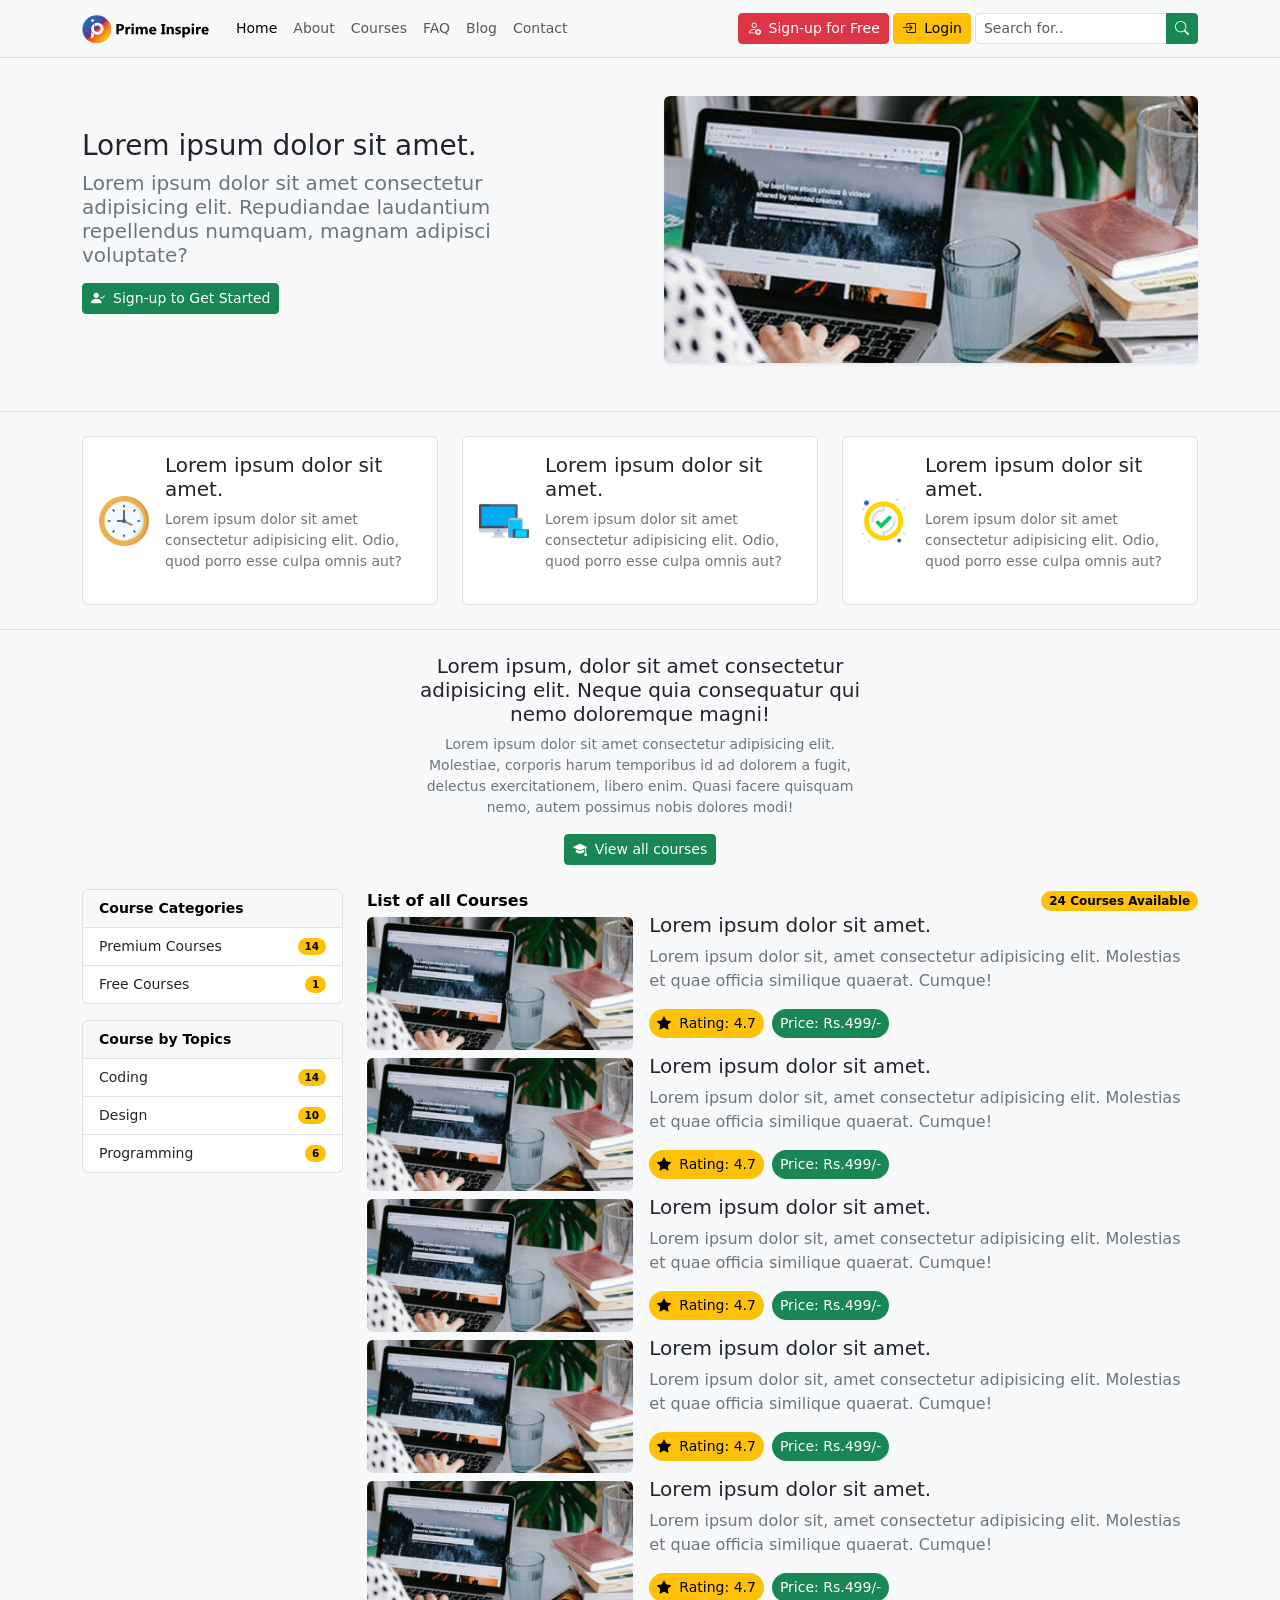
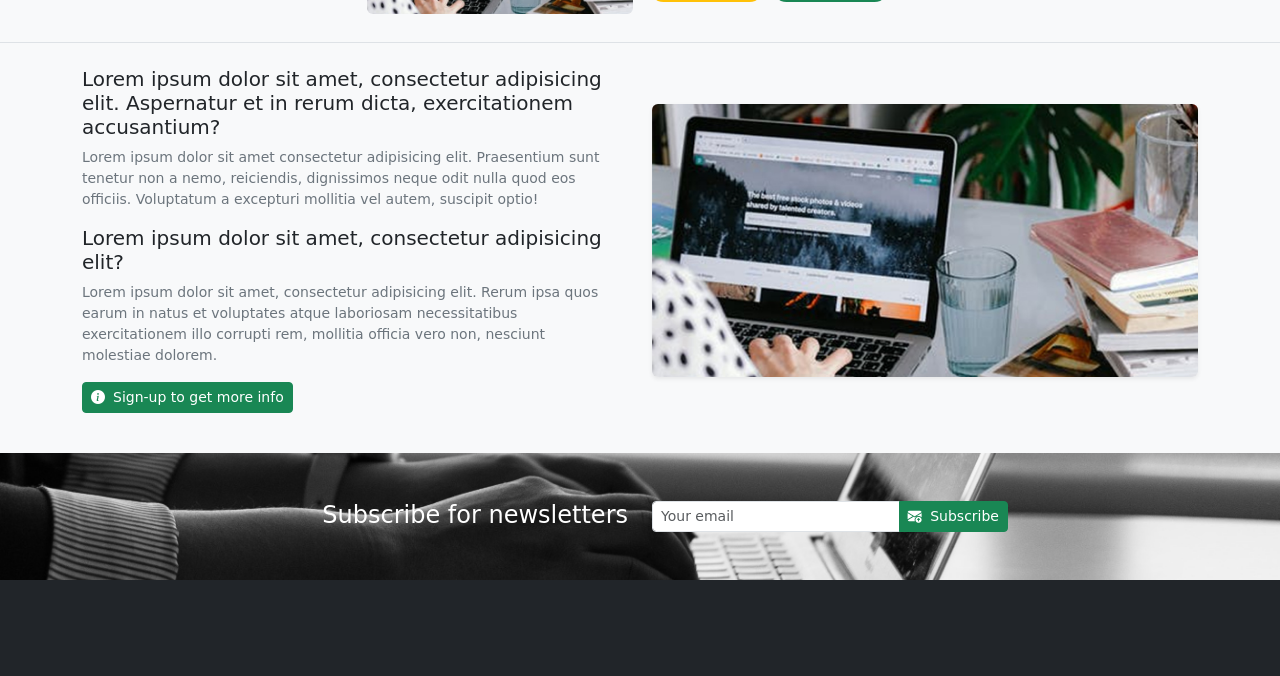
==== index.html @ b29a6190 "Creating Main Footer" ====
<!DOCTYPE html>
<html lang="en">
<head>
    <meta charset="UTF-8">
    <meta name="viewport" content="width=device-width, initial-scale=1.0">
    <title>Document</title>
    <link rel="stylesheet" href="https://cdn.jsdelivr.net/npm/bootstrap@5.3.8/dist/css/bootstrap.min.css">
    <link rel="stylesheet" href="https://cdn.jsdelivr.net/npm/bootstrap-icons@1.13.1/font/bootstrap-icons.min.css">
    <link rel="stylesheet" href="styles.css">
</head>
<body class="bg-light pt-5">

    <!-- Navbar -->
     <nav class="navbar navbar-expand-lg bg-light fixed-top border-bottom small blur-filter">
        <div class="container">
            <a href="#" class="navbar-brand">
                <img src="img/Prime-Inspire-Logo.svg" alt="">
            </a>
            <button
                class="navbar-toggler border-0"
                type="button"
                data-bs-toggle="collapse"
                data-bs-target="#navbar-content"
                aria-controls="navbar-content"
                aria-expanded="false"
                aria-label="Toggle Navigation">
                <span class="navbar-toggler-icon"></span>
            </button>
            <div class="collapse navbar-collapse" id="navbar-content">
                <ul class="navbar-nav me-auto mb-2 mb-lg-0">
                    <li class="nav-item">
                        <a href="#" class="nav-link active" aria-current="page">Home</a>
                    </li>
                    <li class="nav-item">
                        <a href="#" class="nav-link">About</a>
                    </li>
                    <li class="nav-item">
                        <a href="#" class="nav-link">Courses</a>
                    </li>
                    <li class="nav-item">
                        <a href="#" class="nav-link">FAQ</a>
                    </li>
                    <li class="nav-item">
                        <a href="#" class="nav-link">Blog</a>
                    </li>
                    <li class="nav-item">
                        <a href="#" class="nav-link">Contact</a>
                    </li>
                </ul>
                <div class="ms-auto me-1 d-grid d-md-block gap-2 mb-2 mb-md-0">
                    <a href="#" class="btn btn-sm btn-danger align-items-center d-inline-flex text-center justify-content-center">
                        <i class="bi bi-person-add me-2"></i>
                        Sign-up for Free
                    </a>
                    <a href="#" class="btn btn-sm btn-warning align-items-center d-inline-flex text-center justify-content-center">
                        <i class="bi bi-box-arrow-in-right me-2"></i>
                        Login
                    </a>
                </div>
                <form class="d-flex" role="search">
                    <div class="input-group">
                        <input type="search" class="form-control form-control-sm" placeholder="Search for..">
                        <button type="submit" class="btn btn-sm btn-success">
                            <i class="bi bi-search"></i>
                        </button>
                    </div>
                </form>
            </div>
        </div>
     </nav>
    <!-- Navbar -->

    <!-- Home Banner -->
     <header class="main-header py-5 border-bottom">
        <div class="container">
            <div class="row align-items-center gx-5">
                <div class="col-md-6">
                    <div class="home-header-text-holder pe-md-5">
                        <h1 class="fs-3 fw-normal">Lorem ipsum dolor sit amet.</h1>
                        <h2 class="fs-5 fw-light text-secondary">Lorem ipsum dolor sit amet consectetur adipisicing elit. Repudiandae laudantium repellendus numquam, magnam adipisci voluptate?</h2>
                        <a href="#" class="btn btn-sm btn-success mt-2 mb-3 d-inline-flex text-center justify-content-center">
                            <i class="bi bi-person-check-fill me-2"></i>
                            Sign-up to Get Started
                        </a>
                    </div>
                </div>
                <div class="col-md-6">
                    <div class="home-header-image-holder">
                        <img src="img/main-header.jpg" alt="" class="rounded img-fluid shadow-sm full-width">
                    </div>
                </div>
            </div>
        </div>
     </header>
    <!-- Home Banner -->

     <!-- Site Features -->
      <section class="site-features py-4 border-bottom">
            <div class="container">
                <div class="row">
                    <div class="col-md-4">
                        <div class="feature-item d-flex align-items-center bg-white p-3 border rounded mb-md-0 mb-3">
                            <div class="flex-shrink-0">
                                <img src="img/clock.png" alt="" class="img-fluid">
                            </div>
                            <div class="flex-grow-1 ms-3">
                                <h3 class="fs-5">Lorem ipsum dolor sit amet.</h3>
                                <p class="small text-secondary">
                                    Lorem ipsum dolor sit amet consectetur adipisicing elit. Odio, quod porro esse culpa omnis aut?
                                </p>
                            </div>
                        </div>
                    </div>
                    <div class="col-md-4">
                        <div class="feature-item d-flex align-items-center bg-white p-3 border rounded mb-md-0 mb-3">
                            <div class="flex-shrink-0">
                                <img src="img/responsive.png" alt="" class="img-fluid">
                            </div>
                            <div class="flex-grow-1 ms-3">
                                <h3 class="fs-5">Lorem ipsum dolor sit amet.</h3>
                                <p class="small text-secondary">
                                    Lorem ipsum dolor sit amet consectetur adipisicing elit. Odio, quod porro esse culpa omnis aut?
                                </p>
                            </div>
                        </div>
                    </div>
                    <div class="col-md-4">
                        <div class="feature-item d-flex align-items-center bg-white p-3 border rounded mb-md-0 mb-3">
                            <div class="flex-shrink-0">
                                <img src="img/tick.png" alt="" class="img-fluid">
                            </div>
                            <div class="flex-grow-1 ms-3">
                                <h3 class="fs-5">Lorem ipsum dolor sit amet.</h3>
                                <p class="small text-secondary">
                                    Lorem ipsum dolor sit amet consectetur adipisicing elit. Odio, quod porro esse culpa omnis aut?
                                </p>
                            </div>
                        </div>
                    </div>
                </div>
            </div>
      </section>
     <!-- Site Features -->

     <!-- Course Loop -->
      <section class="course-loop py-4 border-bottom">
        <div class="container">
            <div class="row justify-content-center">
                <div class="col-md-5">
                    <div class="course-loop-heading text-md-center mb-4">
                        <h4 class="fs-5">
                            Lorem ipsum, dolor sit amet consectetur adipisicing elit. Neque quia consequatur qui nemo doloremque magni!
                        </h4>
                        <p class="small text-secondary">Lorem ipsum dolor sit amet consectetur adipisicing elit. Molestiae, corporis harum temporibus id ad dolorem a fugit, delectus exercitationem, libero enim. Quasi facere quisquam nemo, autem possimus nobis dolores modi!</p>
                        <a href="#" class="btn btn-sm btn-success d-inline-flex align-items-center justify-content-center">
                            <i class="bi bi-mortarboard-fill me-2"></i>
                            View all courses
                        </a>
                    </div>
                </div>
            </div>
            <div class="row">
                <div class="col-md-3">
                    <div class="list-group small mb-3">
                        <div class="list-group-item text-bg-light fw-bold">Course Categories</div>
                        <a href="#" class="list-group-item list-group-item-action d-flex justify-content-between align-items-center">
                            Premium Courses
                            <span class="badge text-bg-warning rounded-pill">14</span>
                        </a>
                        <a href="#" class="list-group-item list-group-item-action d-flex justify-content-between align-items-center">
                            Free Courses
                            <span class="badge text-bg-warning rounded-pill">1</span>
                        </a>
                    </div>
                    <div class="list-group small mb-3">
                        <div class="list-group-item text-bg-light fw-bold">Course by Topics</div>
                        <a href="#" class="list-group-item list-group-item-action d-flex justify-content-between align-items-center">
                            Coding
                            <span class="badge text-bg-warning rounded-pill">14</span>
                        </a>
                        <a href="#" class="list-group-item list-group-item-action d-flex justify-content-between align-items-center">
                            Design
                            <span class="badge text-bg-warning rounded-pill">10</span>
                        </a>
                        <a href="#" class="list-group-item list-group-item-action d-flex justify-content-between align-items-center">
                            Programming
                            <span class="badge text-bg-warning rounded-pill">6</span>
                        </a>
                    </div>
                </div>
                <div class="col-md-9">
                    <div class="list-group-item text-bg-light fw-bold d-flex justify-content-between align-items-center">
                        List of all Courses
                        <span class="badge text-bg-warning rounded-pill">24 Courses Available</span>
                    </div>
                    <a href="#" class="list-group-item list-group-item-action">
                        <div class="row align-items-center g-3">
                            <div class="col-md-4">
                                <div class="course-image-holder">
                                    <img src="img/main-header.jpg" alt="" class="rounded img-fluid mb-md-0 mt-md-0 mt-2">
                                
                                </div>
                            </div>
                            <div class="col-md-8">
                                <h5>Lorem ipsum dolor sit amet.</h5>
                                <p class="text-secondary">Lorem ipsum dolor sit, amet consectetur adipisicing elit. Molestias et quae officia similique quaerat. Cumque!</p>
                                <p class="d-inline-flex align-item-center">
                                    <span class="me-2 rounded-pill text-bg-warning px-2 py-1 small d-inline-flex align-items-center">
                                        <i class="bi bi-star-fill me-2"></i>
                                        Rating: 4.7
                                    </span>
                                    <span class="rounded-pill text-bg-success px-2 py-1 small">
                                        Price: Rs.499/-
                                    </span>
                                </p>
                            </div>
                        </div>
                    </a>
                    <a href="#" class="list-group-item list-group-item-action">
                        <div class="row align-items-center g-3">
                            <div class="col-md-4">
                                <div class="course-image-holder">
                                    <img src="img/main-header.jpg" alt="" class="rounded img-fluid mb-md-0 mt-md-0 mt-2">
                                
                                </div>
                            </div>
                            <div class="col-md-8">
                                <h5>Lorem ipsum dolor sit amet.</h5>
                                <p class="text-secondary">Lorem ipsum dolor sit, amet consectetur adipisicing elit. Molestias et quae officia similique quaerat. Cumque!</p>
                                <p class="d-inline-flex align-item-center">
                                    <span class="me-2 rounded-pill text-bg-warning px-2 py-1 small d-inline-flex align-items-center">
                                        <i class="bi bi-star-fill me-2"></i>
                                        Rating: 4.7
                                    </span>
                                    <span class="rounded-pill text-bg-success px-2 py-1 small">
                                        Price: Rs.499/-
                                    </span>
                                </p>
                            </div>
                        </div>
                    </a>
                    <a href="#" class="list-group-item list-group-item-action">
                        <div class="row align-items-center g-3">
                            <div class="col-md-4">
                                <div class="course-image-holder">
                                    <img src="img/main-header.jpg" alt="" class="rounded img-fluid mb-md-0 mt-md-0 mt-2">
                                
                                </div>
                            </div>
                            <div class="col-md-8">
                                <h5>Lorem ipsum dolor sit amet.</h5>
                                <p class="text-secondary">Lorem ipsum dolor sit, amet consectetur adipisicing elit. Molestias et quae officia similique quaerat. Cumque!</p>
                                <p class="d-inline-flex align-item-center">
                                    <span class="me-2 rounded-pill text-bg-warning px-2 py-1 small d-inline-flex align-items-center">
                                        <i class="bi bi-star-fill me-2"></i>
                                        Rating: 4.7
                                    </span>
                                    <span class="rounded-pill text-bg-success px-2 py-1 small">
                                        Price: Rs.499/-
                                    </span>
                                </p>
                            </div>
                        </div>
                    </a>
                    <a href="#" class="list-group-item list-group-item-action">
                        <div class="row align-items-center g-3">
                            <div class="col-md-4">
                                <div class="course-image-holder">
                                    <img src="img/main-header.jpg" alt="" class="rounded img-fluid mb-md-0 mt-md-0 mt-2">
                                
                                </div>
                            </div>
                            <div class="col-md-8">
                                <h5>Lorem ipsum dolor sit amet.</h5>
                                <p class="text-secondary">Lorem ipsum dolor sit, amet consectetur adipisicing elit. Molestias et quae officia similique quaerat. Cumque!</p>
                                <p class="d-inline-flex align-item-center">
                                    <span class="me-2 rounded-pill text-bg-warning px-2 py-1 small d-inline-flex align-items-center">
                                        <i class="bi bi-star-fill me-2"></i>
                                        Rating: 4.7
                                    </span>
                                    <span class="rounded-pill text-bg-success px-2 py-1 small">
                                        Price: Rs.499/-
                                    </span>
                                </p>
                            </div>
                        </div>
                    </a>
                    <a href="#" class="list-group-item list-group-item-action">
                        <div class="row align-items-center g-3">
                            <div class="col-md-4">
                                <div class="course-image-holder">
                                    <img src="img/main-header.jpg" alt="" class="rounded img-fluid mb-md-0 mt-md-0 mt-2">
                                
                                </div>
                            </div>
                            <div class="col-md-8">
                                <h5>Lorem ipsum dolor sit amet.</h5>
                                <p class="text-secondary">Lorem ipsum dolor sit, amet consectetur adipisicing elit. Molestias et quae officia similique quaerat. Cumque!</p>
                                <p class="d-inline-flex align-item-center">
                                    <span class="me-2 rounded-pill text-bg-warning px-2 py-1 small d-inline-flex align-items-center">
                                        <i class="bi bi-star-fill me-2"></i>
                                        Rating: 4.7
                                    </span>
                                    <span class="rounded-pill text-bg-success px-2 py-1 small">
                                        Price: Rs.499/-
                                    </span>
                                </p>
                            </div>
                        </div>
                    </a>
                </div>
            </div>
        </div>
      </section>
     <!-- Course Loop -->

     <!-- Home Page Content -->
      <section class="home-page-content py-4 mb-3">
        <div class="container">
            <div class="row align-items-center">
                <div class="col-md-6">
                    <div class="home-content-holder pe-md-3">
                        <h2 class="fs-5">Lorem ipsum dolor sit amet, consectetur adipisicing elit. Aspernatur et in rerum dicta, exercitationem accusantium?</h2>
                        <p class="small text-secondary">
                            Lorem ipsum dolor sit amet consectetur adipisicing elit. Praesentium sunt tenetur non a nemo, reiciendis, dignissimos neque odit nulla quod eos officiis. Voluptatum a excepturi mollitia vel autem, suscipit optio!
                        </p>
                        <h2 class="fs-5">Lorem ipsum dolor sit amet, consectetur adipisicing elit?</h2>
                        <p class="small text-secondary">
                            Lorem ipsum dolor sit amet, consectetur adipisicing elit. Rerum ipsa quos earum in natus et voluptates atque laboriosam necessitatibus exercitationem illo corrupti rem, mollitia officia vero non, nesciunt molestiae dolorem.
                        </p>
                        <a href="#" class="btn btn-sm btn-success d-inline-flex align-items-center mb-md-0 mb-3">
                            <i class="bi bi-info-circle-fill me-2"></i>
                            Sign-up to get more info
                        </a>
                    </div>
                </div>
                <div class="col-md-6">
                    <div class="home-content-image">
                        <img src="img/main-header.jpg" alt="" class="img-fluid full-width rounded shadow-sm">
                    </div>
                </div>
            </div>
        </div>
      </section>
     <!-- Home Page Content -->

     <!-- Subscribe -->
      <section class="subscribe py-5">
        <div class="container">
            <div class="row justify-content-center">
                <div class="col-md-4">
                    <div class="subscribe-heading text-white text-md-end text-center">
                        <h5 class="fs-4 fw-light m-0 mb-md-0 mb-3">Subscribe for newsletters</h5>
                    </div>
                </div>
                <div class="col-md-4">
                    <form class="d-flex justify-content-center">
                        <div class="input-group">
                            <input type="email" class="form-control form-control-sm" placeholder="Your email">
                            <button type="submit" class="btn btn-sm btn-success d-inline-flex align-items-center ">
                                <i class="bi bi-envelope-arrow-up-fill me-2"></i>
                                Subscribe
                            </button>
                        </div>
                    </form>
                </div>
            </div>
        </div>
      </section>
     <!-- Subscribe -->

     <!-- Main Footer -->
      <footer class="main-footer text-bg-dark py-5 small">
        <div class="container">
            <div class="row justify-content-center">
                <div class="col-md-3"></div>
                <div class="col-md-2"></div>
                <div class="col-md-2"></div>
                <div class="col-md-5"></div>
            </div>
        </div>
      </footer>
     <!-- Main Footer -->




    <script src="https://cdn.jsdelivr.net/npm/bootstrap@5.3.8/dist/js/bootstrap.bundle.min.js"></script>
</body>
</html>
---- styles.css ----
.navbar-brand img {
    width: 130px;
}

.full-width {
    width: 100%;
    height: auto;
}

.feature-item img{
    width: 50px;
    height: auto;
}

.subscribe {
    background-image: url(img/subscribe.jpg);
    background-size: cover;
    background-position: center;
}
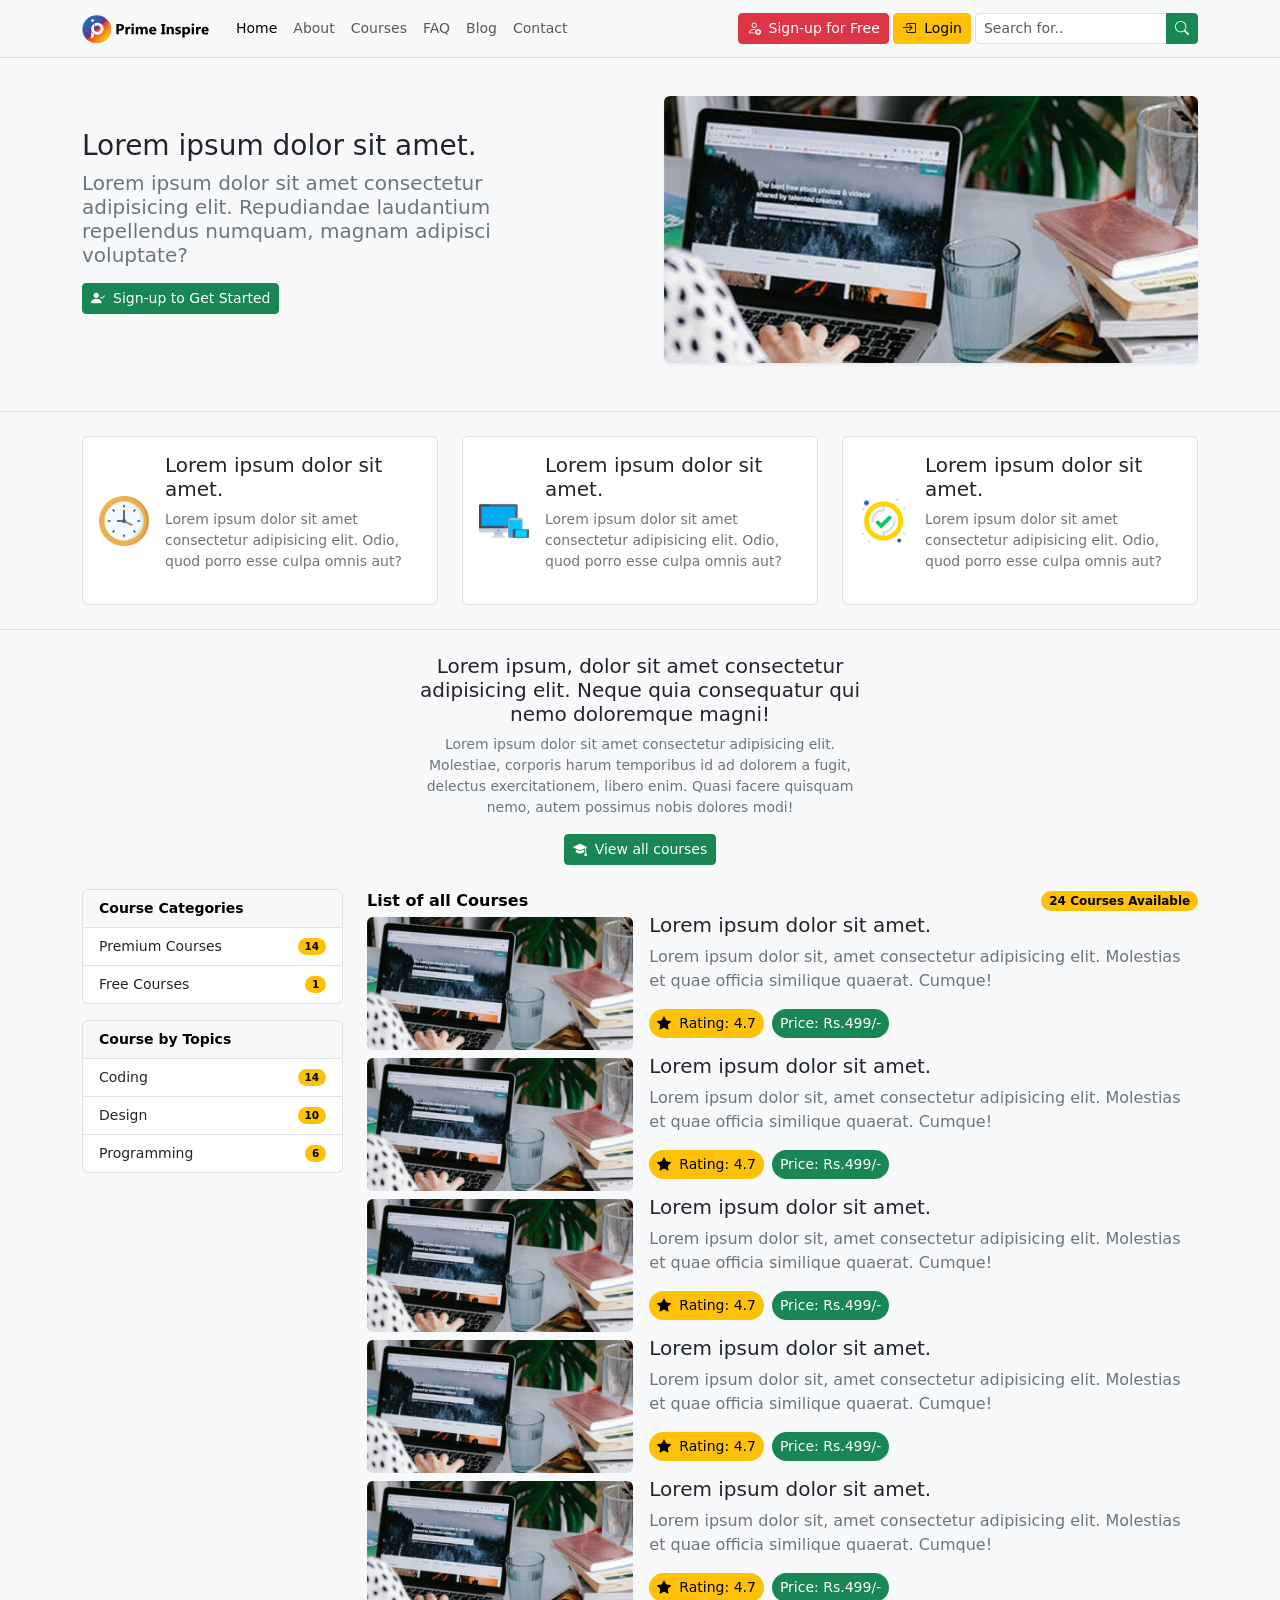
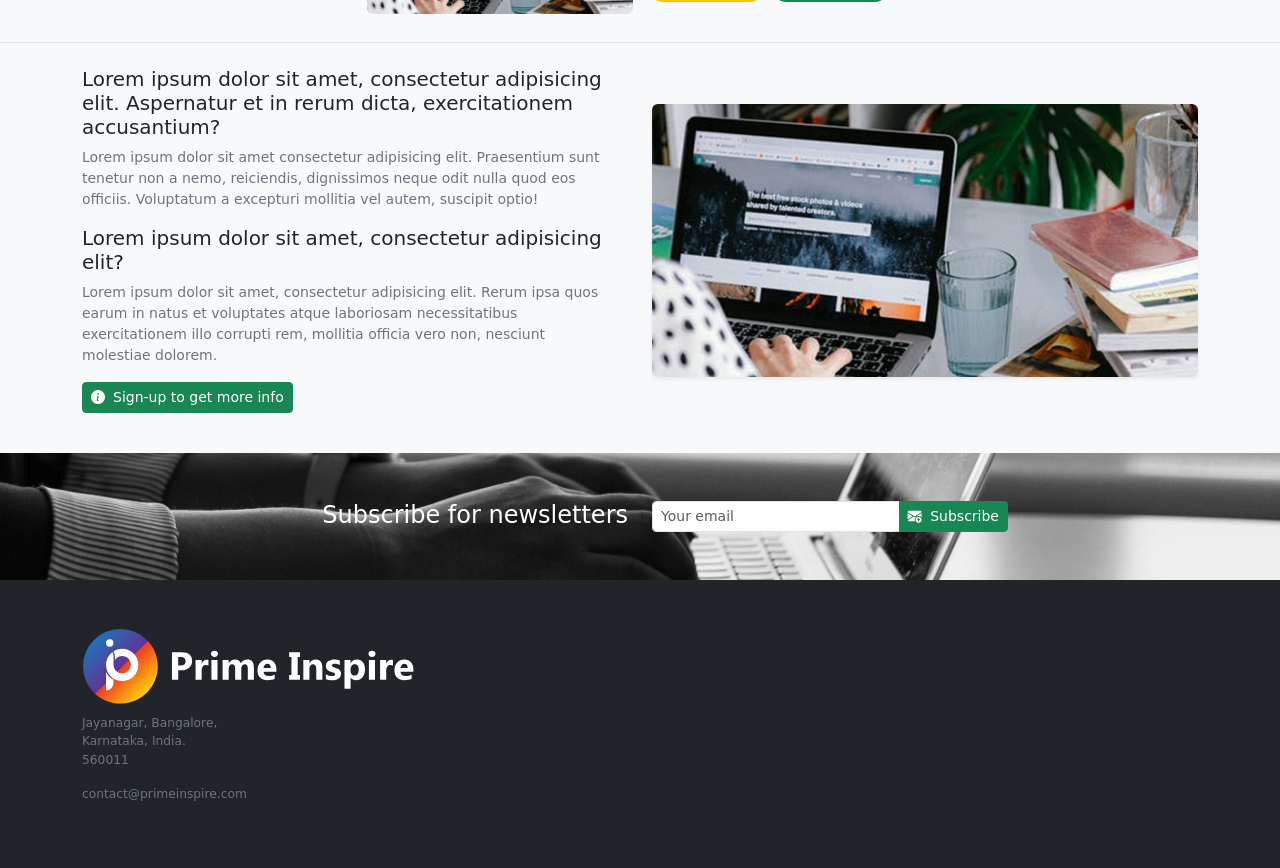
==== commit 5bc5ed61: "Creating Footer Address" ====
--- a/index.html
+++ b/index.html
@@ -373,7 +373,19 @@
       <footer class="main-footer text-bg-dark py-5 small">
         <div class="container">
             <div class="row justify-content-center">
-                <div class="col-md-3"></div>
+                <div class="col-md-3">
+                    <div class="brand-icon mb-2">
+                        <img src="img/Prime-Inspire-Logo-dark.svg" alt="">
+                    </div>
+                    <address class="small text-secondary">
+                        Jayanagar, Bangalore, <br>
+                        Karnataka, India. <br>
+                        560011
+                    </address>
+                    <p class="small text-secondary">
+                        contact&commat;primeinspire.com
+                    </p>
+                </div>
                 <div class="col-md-2"></div>
                 <div class="col-md-2"></div>
                 <div class="col-md-5"></div>
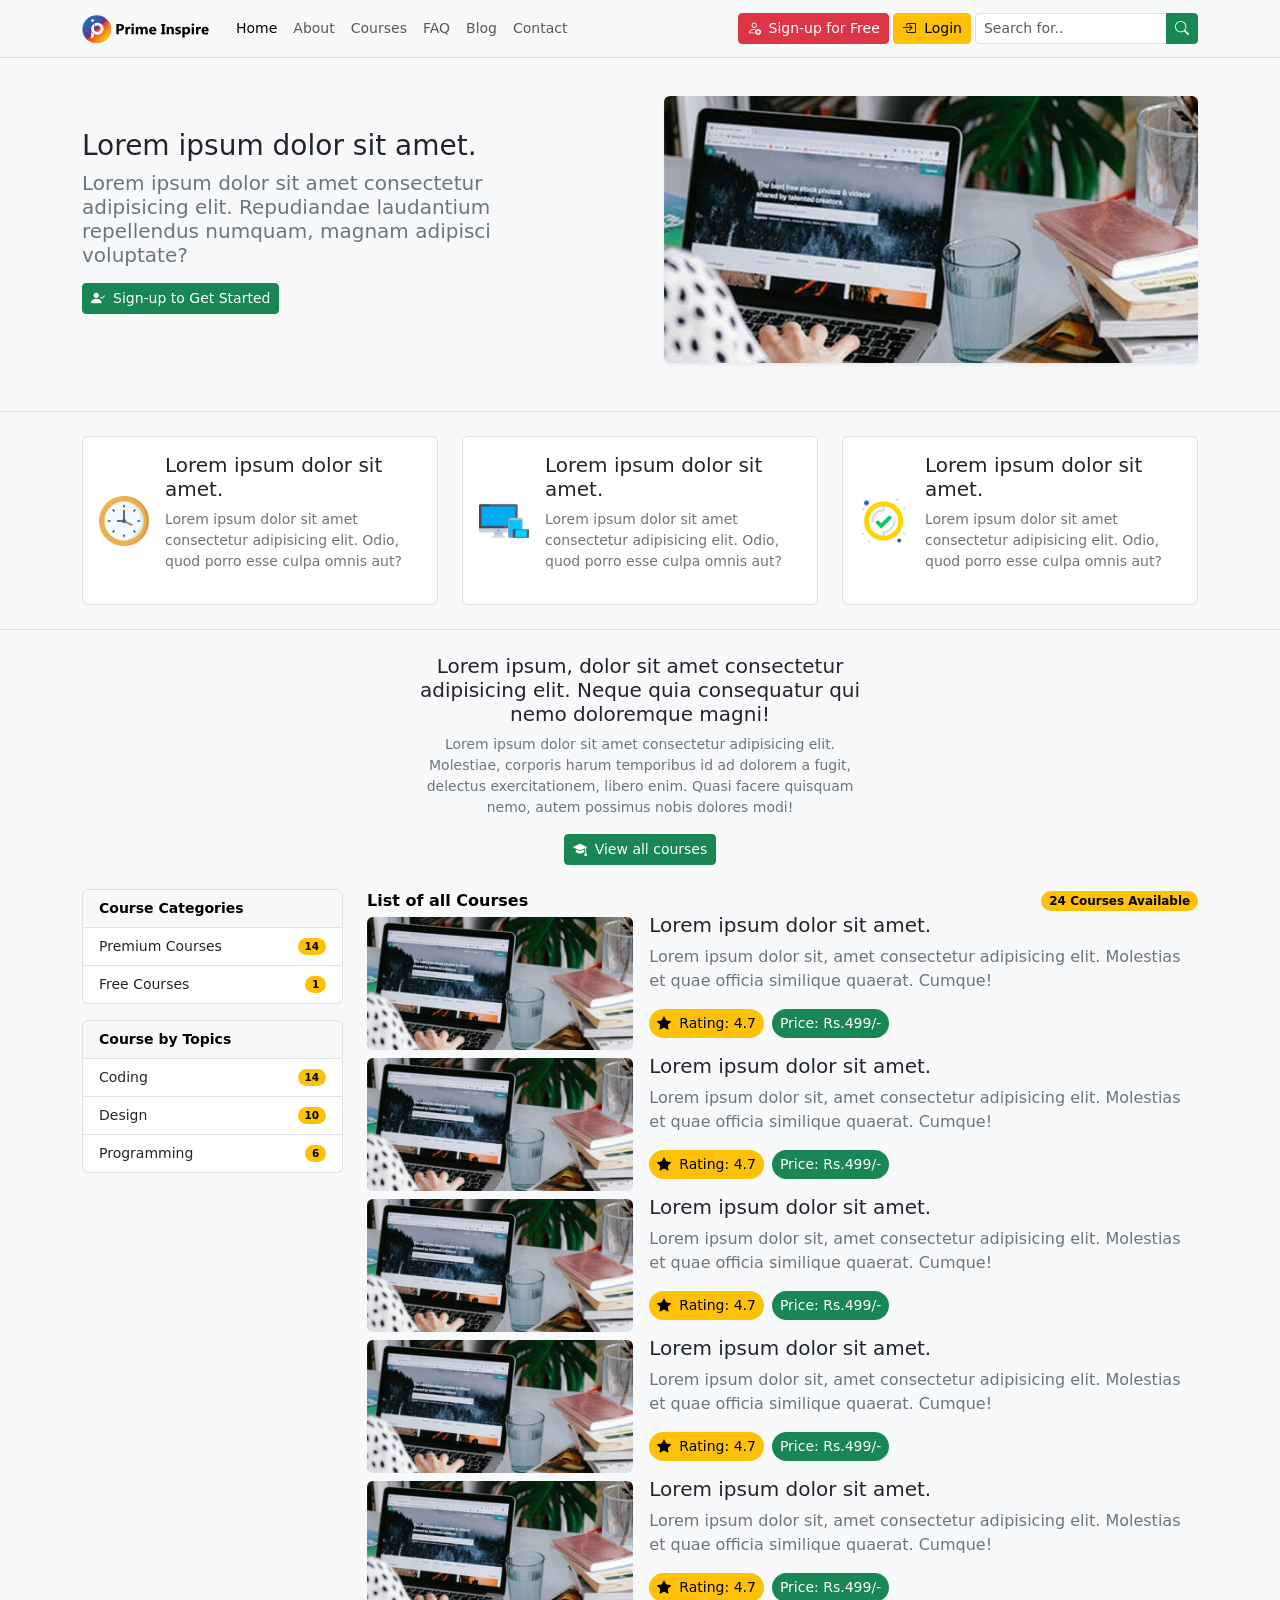
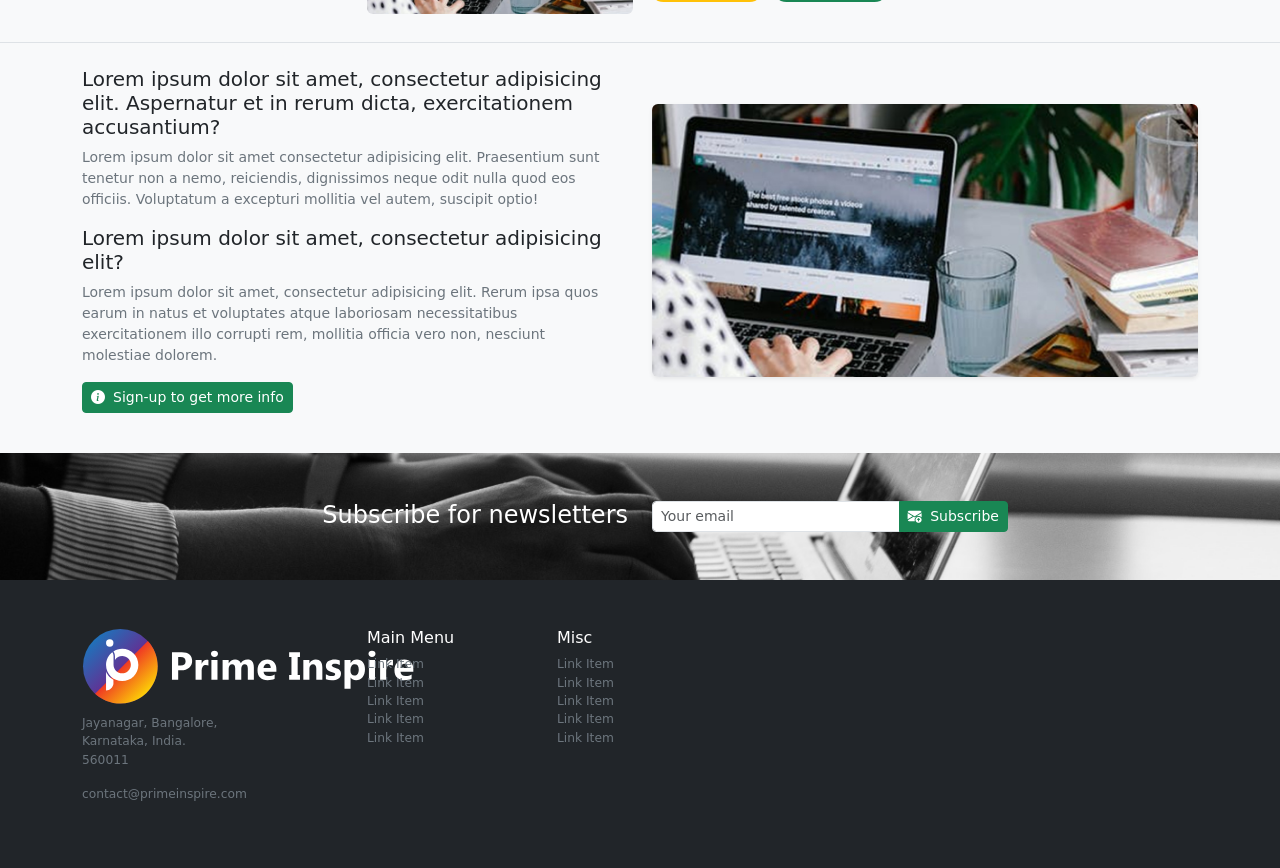
==== commit 137b0a31: "Creating Link Items for Footer" ====
--- a/index.html
+++ b/index.html
@@ -386,8 +386,26 @@
                         contact&commat;primeinspire.com
                     </p>
                 </div>
-                <div class="col-md-2"></div>
-                <div class="col-md-2"></div>
+                <div class="col-md-2">
+                    <h6>Main Menu</h6>
+                    <ul class="list-unstyled small">
+                        <li><a href="#" class="text-decoration-none text-secondary">Link Item</a></li>
+                        <li><a href="#" class="text-decoration-none text-secondary">Link Item</a></li>
+                        <li><a href="#" class="text-decoration-none text-secondary">Link Item</a></li>
+                        <li><a href="#" class="text-decoration-none text-secondary">Link Item</a></li>
+                        <li><a href="#" class="text-decoration-none text-secondary">Link Item</a></li>
+                    </ul>
+                </div>
+                <div class="col-md-2">
+                    <h6>Misc</h6>
+                    <ul class="list-unstyled small">
+                        <li><a href="#" class="text-decoration-none text-secondary">Link Item</a></li>
+                        <li><a href="#" class="text-decoration-none text-secondary">Link Item</a></li>
+                        <li><a href="#" class="text-decoration-none text-secondary">Link Item</a></li>
+                        <li><a href="#" class="text-decoration-none text-secondary">Link Item</a></li>
+                        <li><a href="#" class="text-decoration-none text-secondary">Link Item</a></li>
+                    </ul>
+                </div>
                 <div class="col-md-5"></div>
             </div>
         </div>
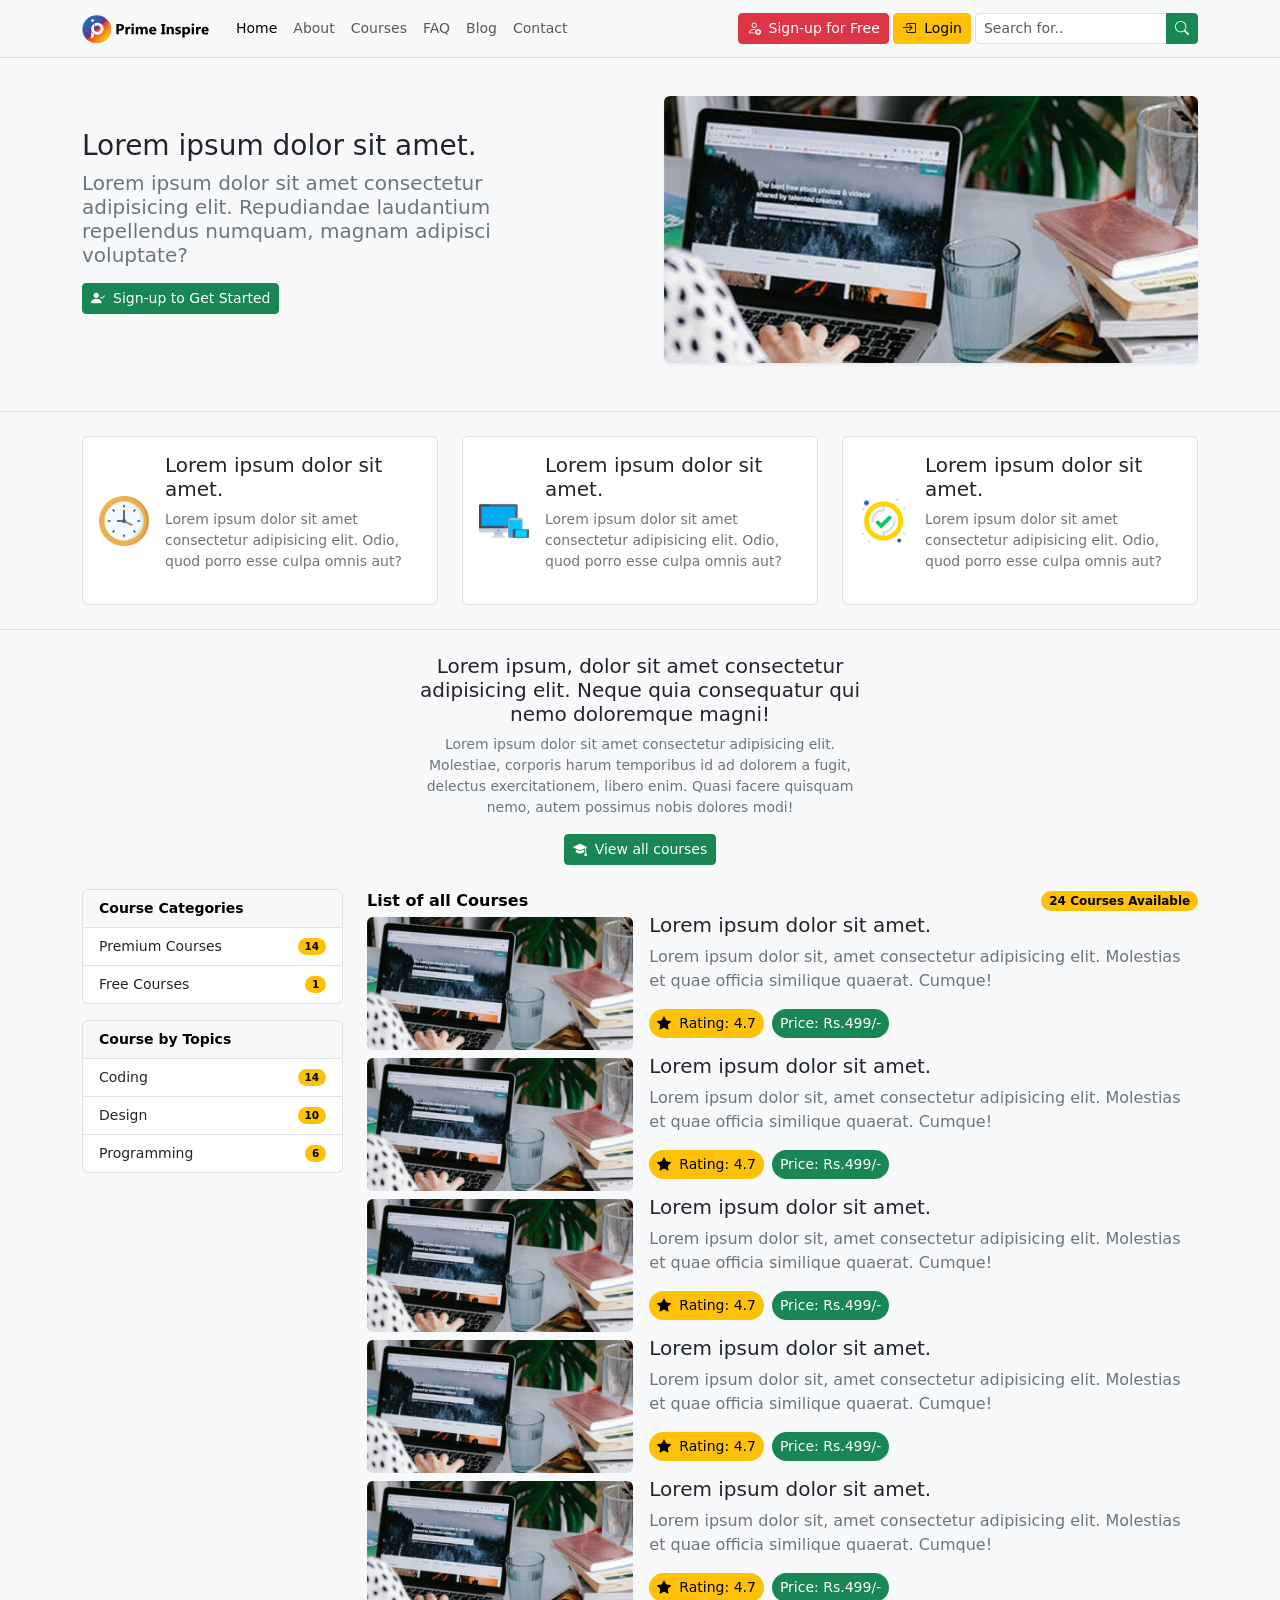
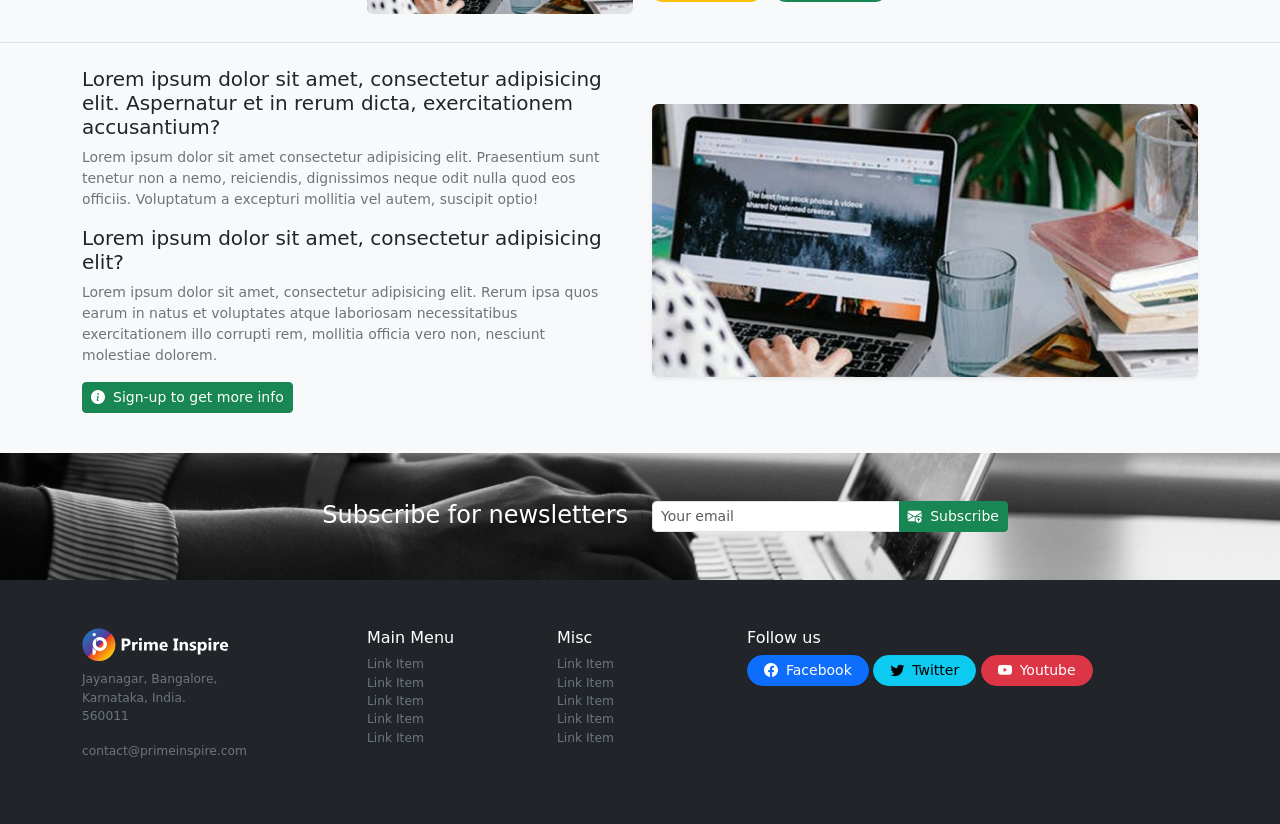
==== commit 2922ad43: "Creating Social Icons" ====
--- a/index.html
+++ b/index.html
@@ -406,7 +406,23 @@
                         <li><a href="#" class="text-decoration-none text-secondary">Link Item</a></li>
                     </ul>
                 </div>
-                <div class="col-md-5"></div>
+                <div class="col-md-5">
+                    <h6>Follow us</h6>
+                    <p>
+                        <a href="#" class="btn btn-sm btn-primary rounded-pill px-md-3 d-inline-flex align-items-center mb-2">
+                            <i class="bi bi-facebook me-md-2"></i>
+                            <span class="d-md-block d-none">Facebook</span>
+                        </a>
+                        <a href="#" class="btn btn-sm btn-info rounded-pill px-md-3 d-inline-flex align-items-center mb-2">
+                            <i class="bi bi-twitter me-md-2"></i>
+                            <span class="d-md-block d-none">Twitter</span>
+                        </a>
+                        <a href="#" class="btn btn-sm btn-danger rounded-pill px-md-3 d-inline-flex align-items-center mb-2">
+                            <i class="bi bi-youtube me-md-2"></i>
+                            <span class="d-md-block d-none">Youtube</span>
+                        </a>
+                    </p>
+                </div>
             </div>
         </div>
       </footer>
--- a/styles.css
+++ b/styles.css
@@ -16,4 +16,9 @@
     background-image: url(img/subscribe.jpg);
     background-size: cover;
     background-position: center;
+}
+
+.brand-icon img {
+    width: 150px;
+    height: auto;
 }
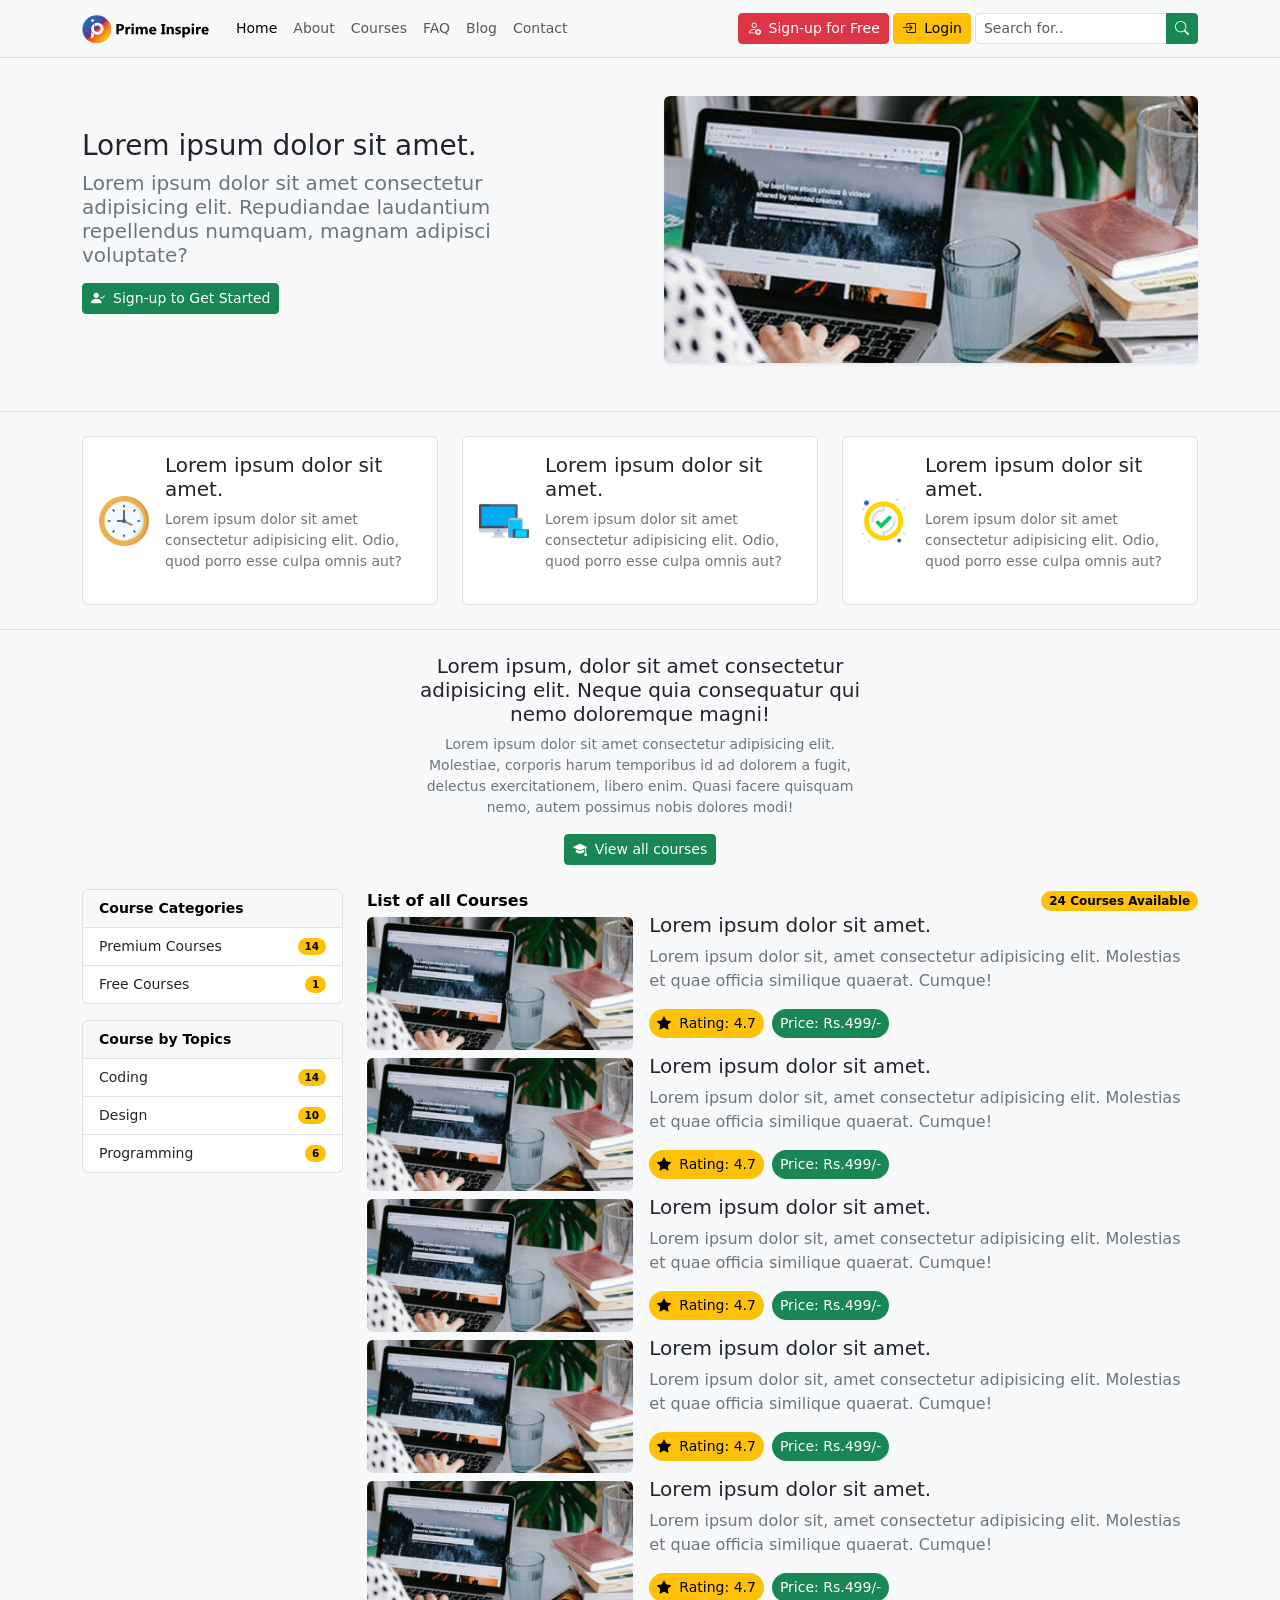
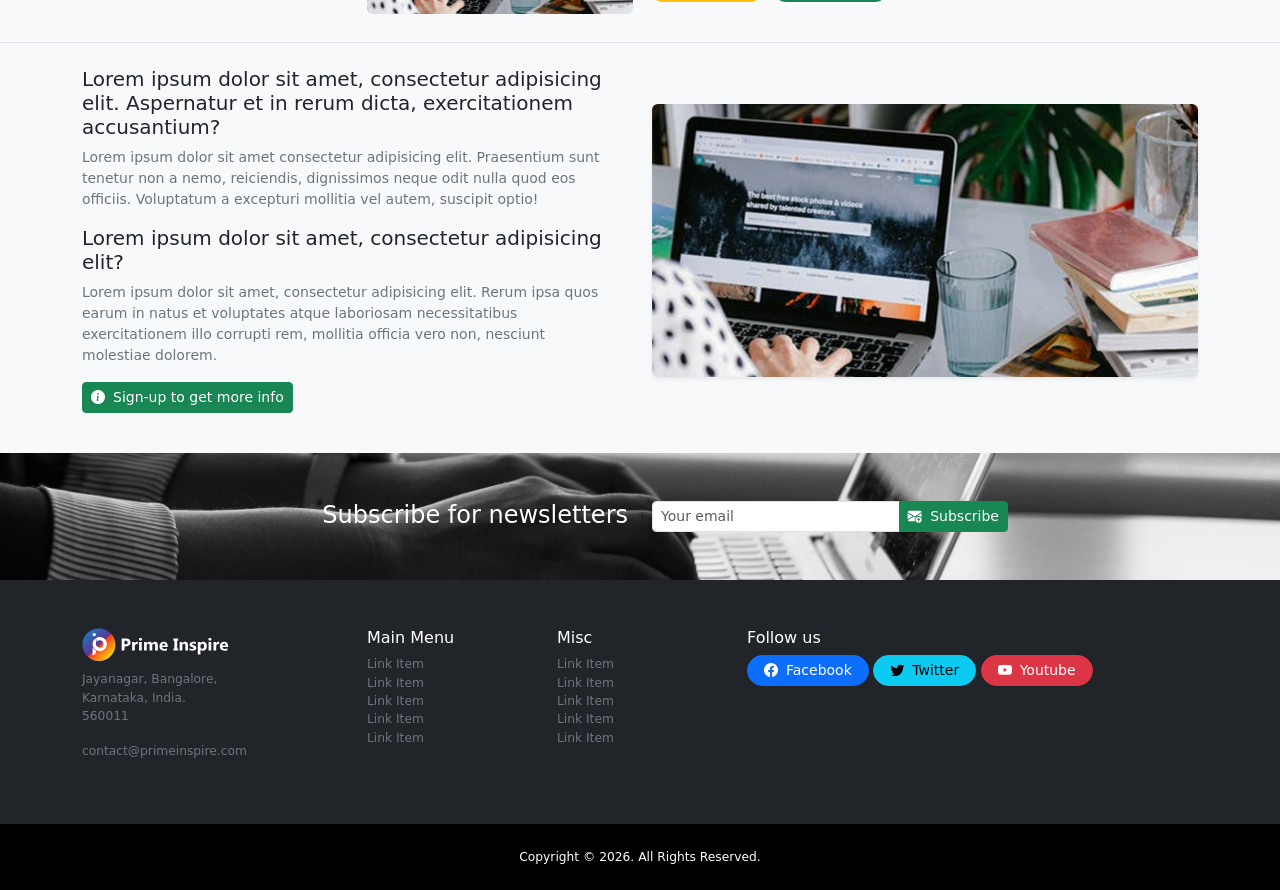
==== commit e517b9be: "Creating Copyright Info" ====
--- a/index.html
+++ b/index.html
@@ -428,6 +428,16 @@
       </footer>
      <!-- Main Footer -->
 
+     <!-- Copyright -->
+      <div class="copy py-4 small" style="background-color: black;">
+        <div class="container">
+            <div class="row justify-content-center text-center text-white">
+                <p class="m-0 small">Copyright &copy; 2026. All Rights Reserved.</p>
+            </div>
+        </div>
+      </div>
+     <!-- Copyright -->
+
 
 
 
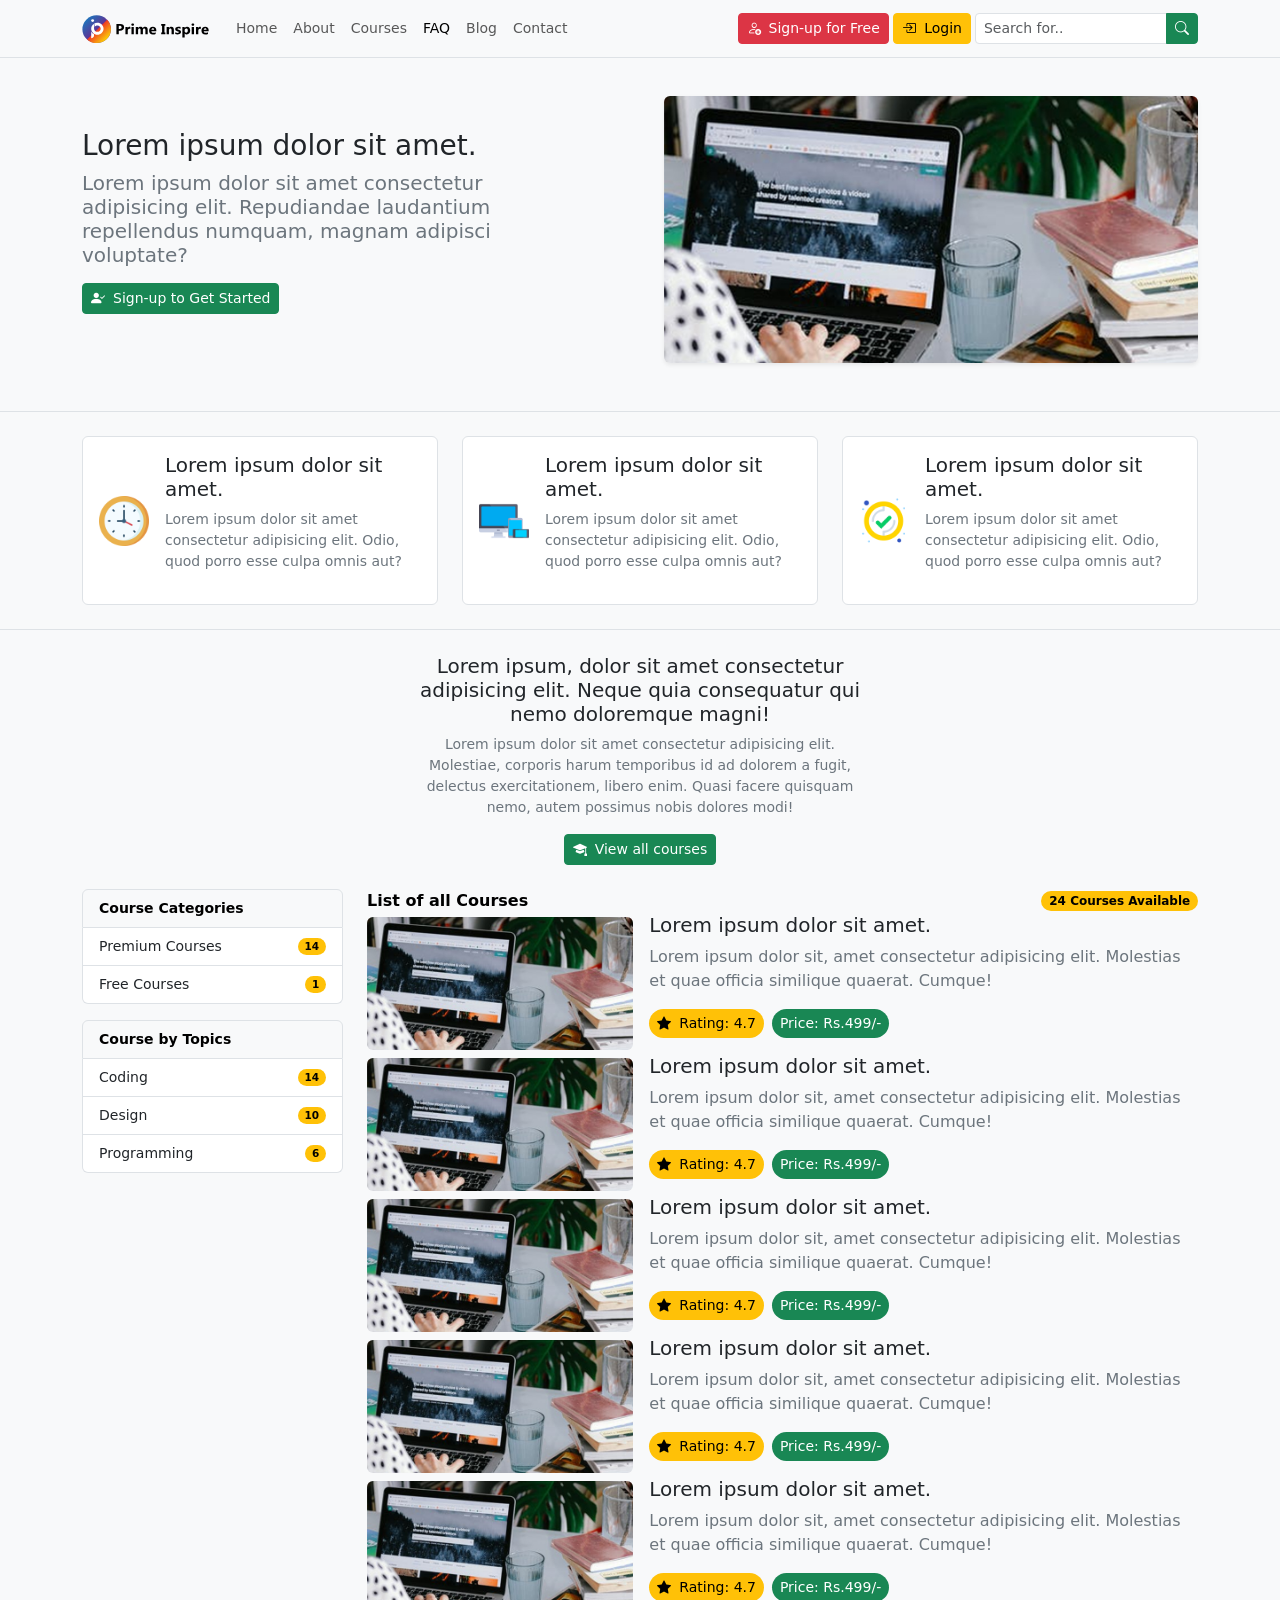
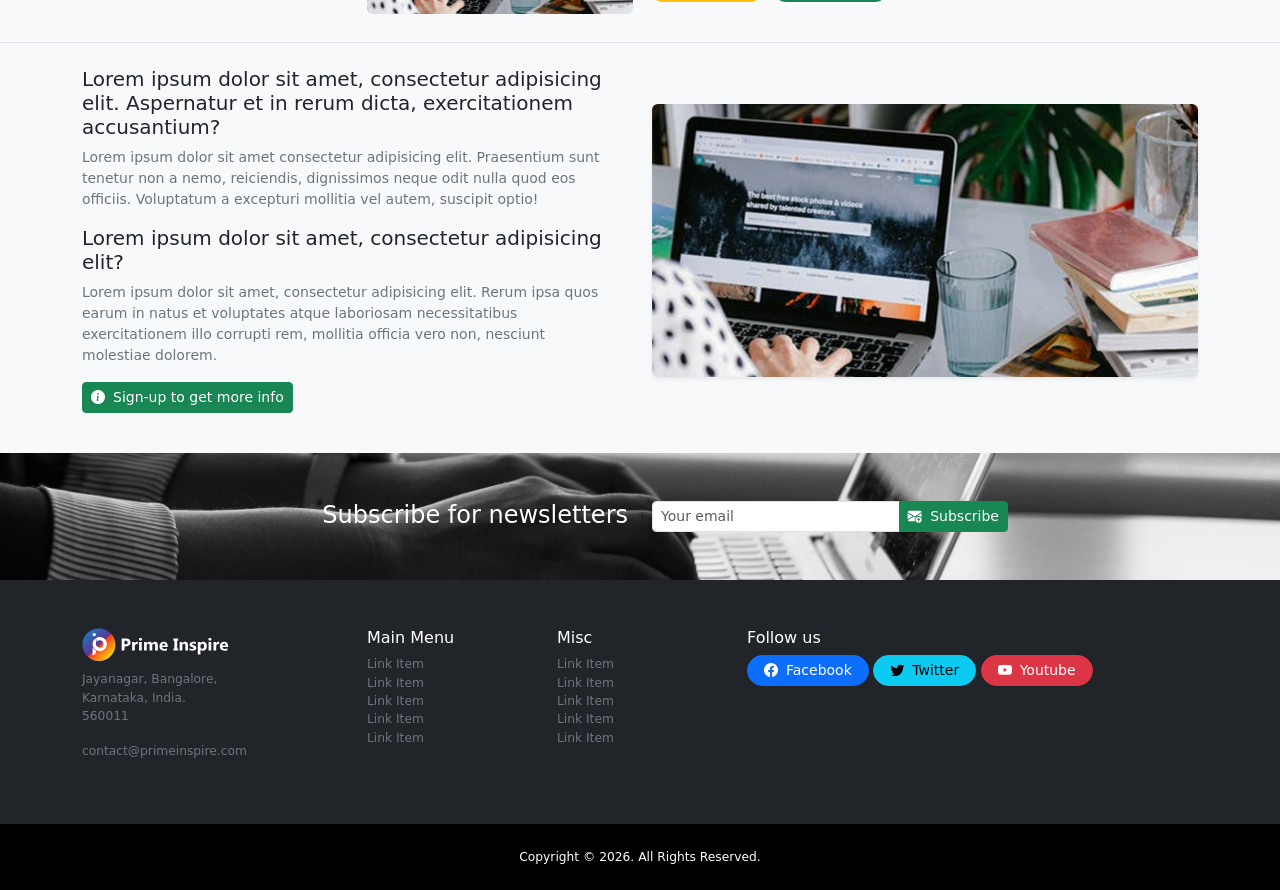
==== commit 070d1f97: "linking everything together" ====
--- a/index.html
+++ b/index.html
@@ -13,7 +13,7 @@
     <!-- Navbar -->
      <nav class="navbar navbar-expand-lg bg-light fixed-top border-bottom small blur-filter">
         <div class="container">
-            <a href="#" class="navbar-brand">
+            <a href="index.html" class="navbar-brand">
                 <img src="img/Prime-Inspire-Logo.svg" alt="">
             </a>
             <button
@@ -29,22 +29,22 @@
             <div class="collapse navbar-collapse" id="navbar-content">
                 <ul class="navbar-nav me-auto mb-2 mb-lg-0">
                     <li class="nav-item">
-                        <a href="#" class="nav-link active" aria-current="page">Home</a>
-                    </li>
-                    <li class="nav-item">
-                        <a href="#" class="nav-link">About</a>
-                    </li>
-                    <li class="nav-item">
-                        <a href="#" class="nav-link">Courses</a>
-                    </li>
-                    <li class="nav-item">
-                        <a href="#" class="nav-link">FAQ</a>
-                    </li>
-                    <li class="nav-item">
-                        <a href="#" class="nav-link">Blog</a>
-                    </li>
-                    <li class="nav-item">
-                        <a href="#" class="nav-link">Contact</a>
+                        <a href="index.html" class="nav-link">Home</a>
+                    </li>
+                    <li class="nav-item">
+                        <a href="about.html" class="nav-link">About</a>
+                    </li>
+                    <li class="nav-item">
+                        <a href="courses.html" class="nav-link">Courses</a>
+                    </li>
+                    <li class="nav-item">
+                        <a href="faq.html" class="nav-link active" aria-current="page">FAQ</a>
+                    </li>
+                    <li class="nav-item">
+                        <a href="blog.html" class="nav-link">Blog</a>
+                    </li>
+                    <li class="nav-item">
+                        <a href="contact.html" class="nav-link">Contact</a>
                     </li>
                 </ul>
                 <div class="ms-auto me-1 d-grid d-md-block gap-2 mb-2 mb-md-0">
@@ -78,7 +78,7 @@
                     <div class="home-header-text-holder pe-md-5">
                         <h1 class="fs-3 fw-normal">Lorem ipsum dolor sit amet.</h1>
                         <h2 class="fs-5 fw-light text-secondary">Lorem ipsum dolor sit amet consectetur adipisicing elit. Repudiandae laudantium repellendus numquam, magnam adipisci voluptate?</h2>
-                        <a href="#" class="btn btn-sm btn-success mt-2 mb-3 d-inline-flex text-center justify-content-center">
+                        <a href="index.html" class="btn btn-sm btn-success mt-2 mb-3 d-inline-flex text-center justify-content-center">
                             <i class="bi bi-person-check-fill me-2"></i>
                             Sign-up to Get Started
                         </a>
@@ -152,7 +152,7 @@
                             Lorem ipsum, dolor sit amet consectetur adipisicing elit. Neque quia consequatur qui nemo doloremque magni!
                         </h4>
                         <p class="small text-secondary">Lorem ipsum dolor sit amet consectetur adipisicing elit. Molestiae, corporis harum temporibus id ad dolorem a fugit, delectus exercitationem, libero enim. Quasi facere quisquam nemo, autem possimus nobis dolores modi!</p>
-                        <a href="#" class="btn btn-sm btn-success d-inline-flex align-items-center justify-content-center">
+                        <a href="courses.html" class="btn btn-sm btn-success d-inline-flex align-items-center justify-content-center">
                             <i class="bi bi-mortarboard-fill me-2"></i>
                             View all courses
                         </a>
@@ -193,7 +193,7 @@
                         List of all Courses
                         <span class="badge text-bg-warning rounded-pill">24 Courses Available</span>
                     </div>
-                    <a href="#" class="list-group-item list-group-item-action">
+                    <a href="single-course.html" class="list-group-item list-group-item-action">
                         <div class="row align-items-center g-3">
                             <div class="col-md-4">
                                 <div class="course-image-holder">
@@ -216,7 +216,7 @@
                             </div>
                         </div>
                     </a>
-                    <a href="#" class="list-group-item list-group-item-action">
+                    <a href="single-course.html" class="list-group-item list-group-item-action">
                         <div class="row align-items-center g-3">
                             <div class="col-md-4">
                                 <div class="course-image-holder">
@@ -239,7 +239,7 @@
                             </div>
                         </div>
                     </a>
-                    <a href="#" class="list-group-item list-group-item-action">
+                    <a href="single-course.html" class="list-group-item list-group-item-action">
                         <div class="row align-items-center g-3">
                             <div class="col-md-4">
                                 <div class="course-image-holder">
@@ -262,7 +262,7 @@
                             </div>
                         </div>
                     </a>
-                    <a href="#" class="list-group-item list-group-item-action">
+                    <a href="single-course.html" class="list-group-item list-group-item-action">
                         <div class="row align-items-center g-3">
                             <div class="col-md-4">
                                 <div class="course-image-holder">
@@ -285,7 +285,7 @@
                             </div>
                         </div>
                     </a>
-                    <a href="#" class="list-group-item list-group-item-action">
+                    <a href="single-course.html" class="list-group-item list-group-item-action">
                         <div class="row align-items-center g-3">
                             <div class="col-md-4">
                                 <div class="course-image-holder">
@@ -438,6 +438,19 @@
       </div>
      <!-- Copyright -->
 
+     <!-- Mobile Padding -->
+      <div class="mobile-padding pt-5 pb-4 d-md-none" style="background-color: black;"></div>
+     <!-- Mobile Padding -->
+
+     <!-- Sticky Footer -->
+      <div class="d-md-none d-block d-flex p-3 fixed-bottom justify-content-center blur-filter shadow-lg">
+        <a href="#" class="rounded-pill btn btn-sm btn-warning small px-3 fw-bold d-inline-flex align-items-center">
+            <i class="bi bi-person-check-fill me-2"></i>
+            Sign-up for Free
+        </a>
+      </div>
+     <!-- Sticky Footer -->
+
 
 
 
--- a/styles.css
+++ b/styles.css
@@ -21,4 +21,9 @@
 .brand-icon img {
     width: 150px;
     height: auto;
+}
+
+.blur-filter {
+    backdrop-filter: blur(8px);
+    background-color: rgb(255 255 255 / 30%);
 }
